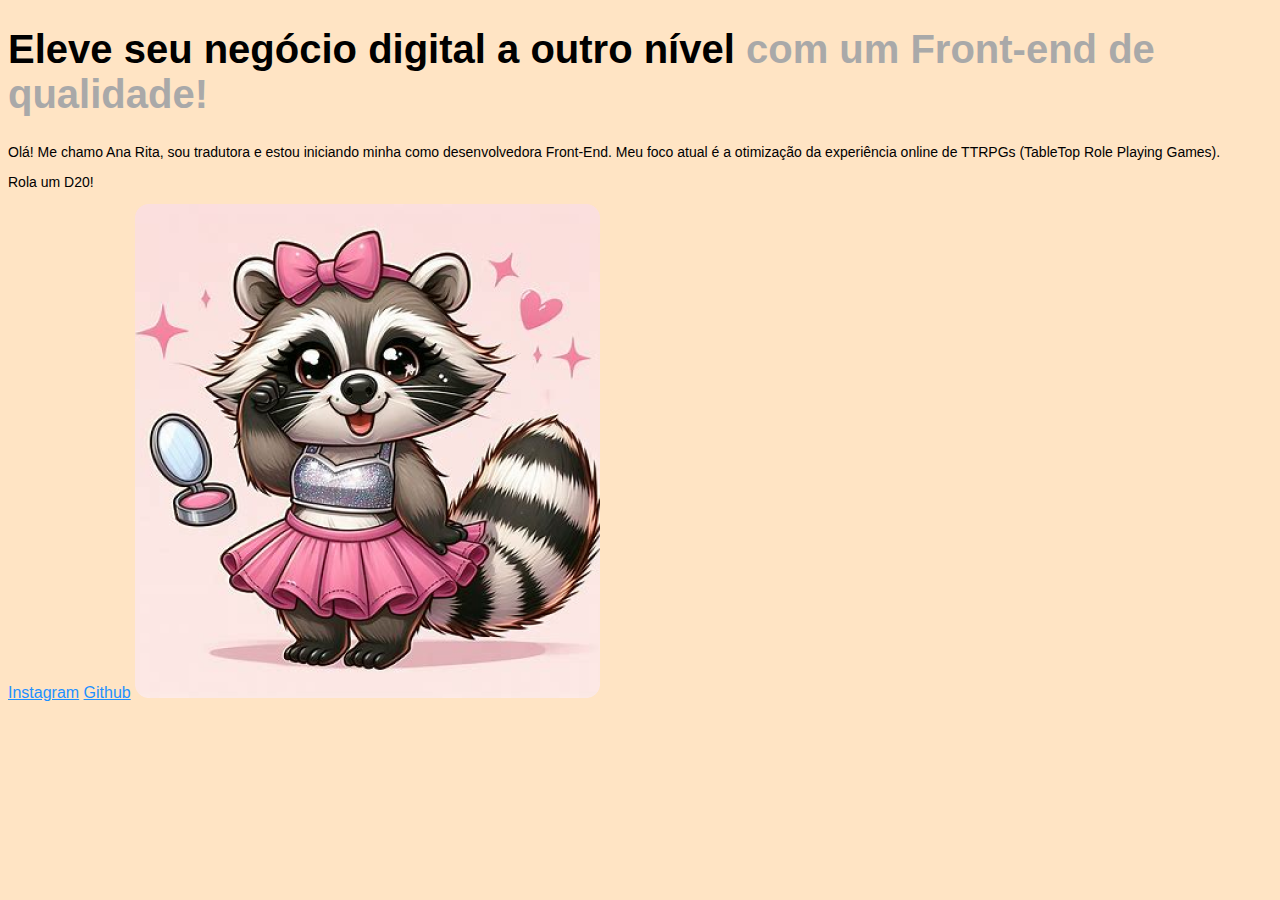
==== picklejar.html @ 23fe40ca "portifolio" ====
<!DOCTYPE html>
<html lang="pt-br">
    <head>
        <meta charset="UTF-8">
        <meta http-equiv="X-UA-Compatible" content="IE=edge">
        <meta name="viewport" content="width=device-width, initial-scale=1.0">
<title>Portfolio</title>
<link rel="stylesheet" href="estilo1.css">
    </head>
<body>
<header></header>
<main>
    <h1>Eleve seu negócio digital a outro nível <strong>com um Front-end de qualidade!</strong></h1>
    <p>Olá! Me chamo Ana Rita, sou tradutora e estou iniciando minha como desenvolvedora Front-End. Meu foco atual é a otimização da experiência online de TTRPGs (TableTop Role Playing Games).</p>
   <p>Rola um D20!</p>
    <a href="https://www.instagram.com/anaa_menozzi?igsh=MTR1a2t2djYxc2ljbw==">Instagram</a>
    <a href="https://www.github.com/AnaMenozzi">Github</a>
    <img src="Guaxi1.png" alt="Desenho de uma guaxinim de top de glitter e saia rodada rosa, usando um lacinho rosa na cabeça">
</main>
<footer></footer>
</body>
</html>
---- estilo1.css ----
body {
    background-color: bisque;
    color: black;
    font-family: 'Trebuchet MS', 'Lucida Sans Unicode', 'Lucida Grande', 'Lucida Sans', Arial, sans-serif;
}
h1 {
    font-size: 40px;
}
strong {
    color: darkgray;
}
p {
    font-size: 14px;
}
a {
    color: dodgerblue;
}
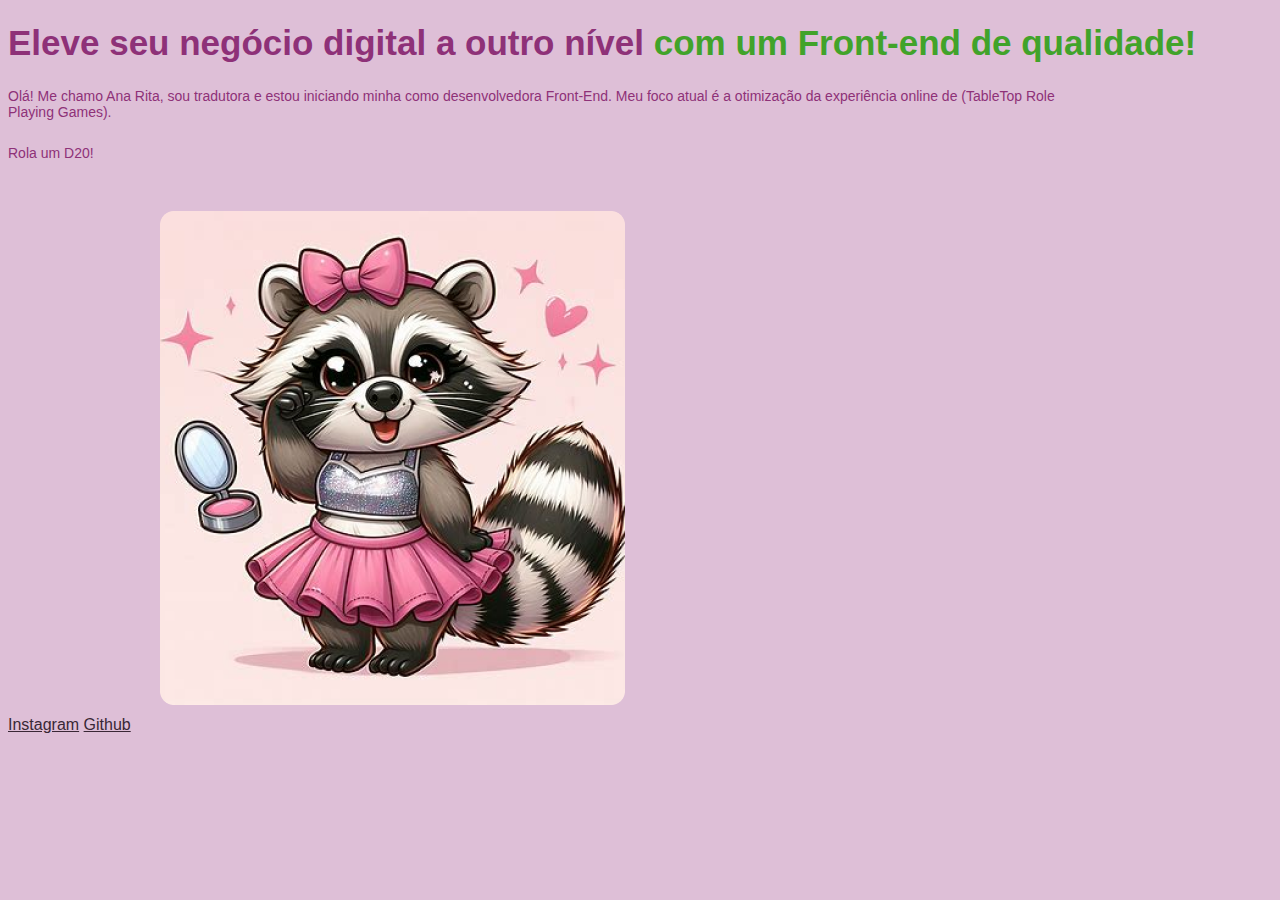
==== commit 3ca747f9: "atualização 1.5" ====
--- a/picklejar.html
+++ b/picklejar.html
@@ -5,17 +5,18 @@
         <meta http-equiv="X-UA-Compatible" content="IE=edge">
         <meta name="viewport" content="width=device-width, initial-scale=1.0">
 <title>Portfolio</title>
-<link rel="stylesheet" href="estilo1.css">
+<link rel="stylesheet" href="estilo2.css">
     </head>
 <body>
 <header></header>
 <main>
     <h1>Eleve seu negócio digital a outro nível <strong>com um Front-end de qualidade!</strong></h1>
-    <p>Olá! Me chamo Ana Rita, sou tradutora e estou iniciando minha como desenvolvedora Front-End. Meu foco atual é a otimização da experiência online de TTRPGs (TableTop Role Playing Games).</p>
+    <p>Olá! Me chamo Ana Rita, sou tradutora e estou iniciando minha como desenvolvedora Front-End. Meu foco atual é a otimização da experiência online de (TableTop Role Playing Games).</p>
    <p>Rola um D20!</p>
     <a href="https://www.instagram.com/anaa_menozzi?igsh=MTR1a2t2djYxc2ljbw==">Instagram</a>
     <a href="https://www.github.com/AnaMenozzi">Github</a>
     <img src="Guaxi1.png" alt="Desenho de uma guaxinim de top de glitter e saia rodada rosa, usando um lacinho rosa na cabeça">
+
 </main>
 <footer></footer>
 </body>
--- a/estilo2.css
+++ b/estilo2.css
@@ -0,0 +1,22 @@
+body  {
+    background-color: #DEBFD7;
+    color: #8E3178;
+    font-family: Verdana, Geneva, Tahoma, sans-serif
+}
+h1 {
+    font-size: 35px;
+}
+
+strong {
+    color: #41A32A;
+}
+p {
+    font-size: 14px;
+    margin: 25px 180px 25px 0px;
+}
+a {
+    color: #392735;
+}
+img {
+    margin: 25px 0px 25px 25px;
+}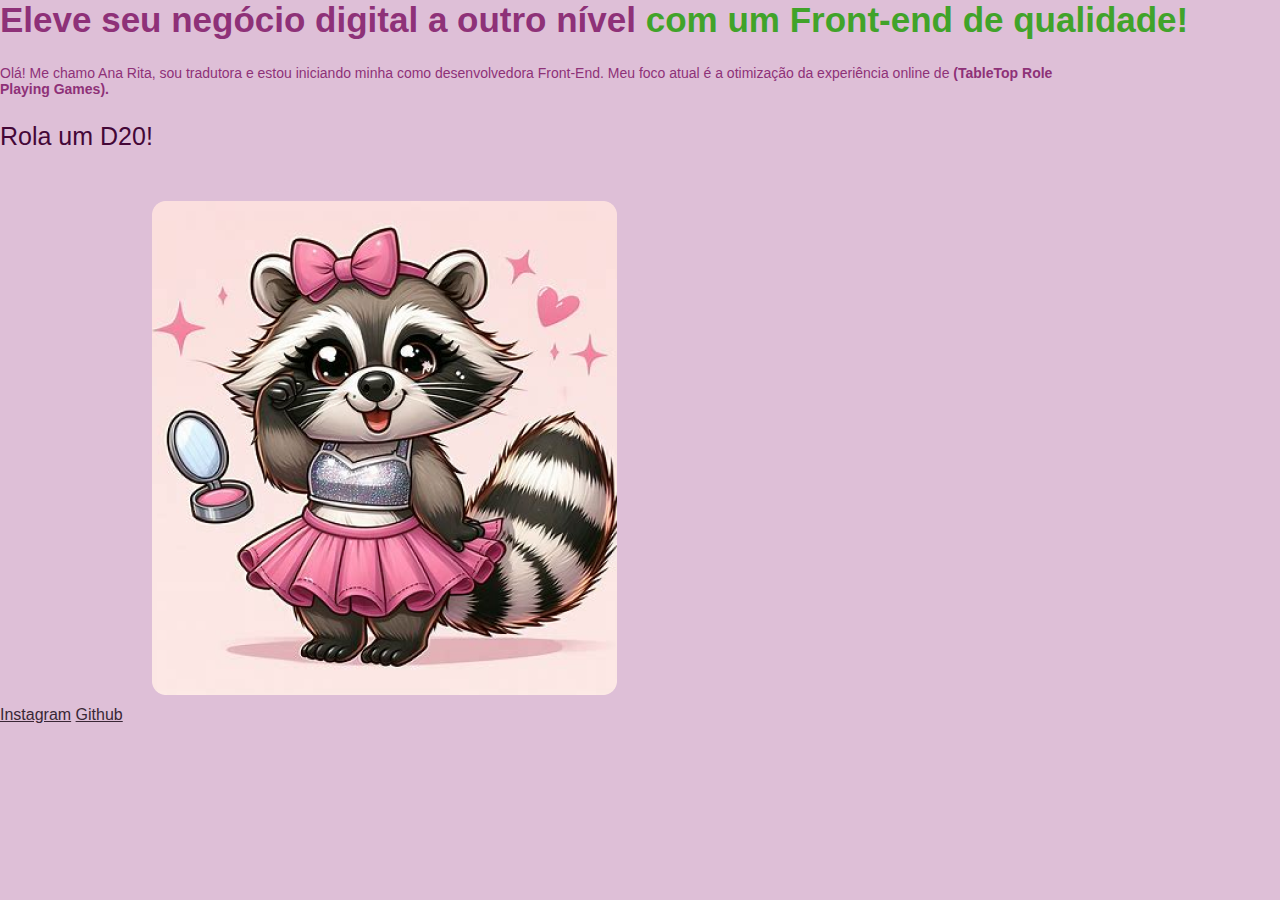
==== commit 3f6341a3: "picklejar 1.2" ====
--- a/picklejar.html
+++ b/picklejar.html
@@ -5,14 +5,14 @@
         <meta http-equiv="X-UA-Compatible" content="IE=edge">
         <meta name="viewport" content="width=device-width, initial-scale=1.0">
 <title>Portfolio</title>
-<link rel="stylesheet" href="estilo2.css">
+<link rel="stylesheet" href="estilo1.css">
     </head>
 <body>
 <header></header>
 <main>
-    <h1>Eleve seu negócio digital a outro nível <strong>com um Front-end de qualidade!</strong></h1>
-    <p>Olá! Me chamo Ana Rita, sou tradutora e estou iniciando minha como desenvolvedora Front-End. Meu foco atual é a otimização da experiência online de (TableTop Role Playing Games).</p>
-   <p>Rola um D20!</p>
+    <h1>Eleve seu negócio digital a outro nível <strong class="titulo-destaque">com um Front-end de qualidade!</strong></h1>
+    <p>Olá! Me chamo Ana Rita, sou tradutora e estou iniciando minha como desenvolvedora Front-End. Meu foco atual é a otimização da experiência online de <strong>(TableTop Role Playing Games).</strong></p>
+   <p class="texto-destaque">Rola um D20!</p>
     <a href="https://www.instagram.com/anaa_menozzi?igsh=MTR1a2t2djYxc2ljbw==">Instagram</a>
     <a href="https://www.github.com/AnaMenozzi">Github</a>
     <img src="Guaxi1.png" alt="Desenho de uma guaxinim de top de glitter e saia rodada rosa, usando um lacinho rosa na cabeça">
--- a/estilo1.css
+++ b/estilo1.css
@@ -0,0 +1,32 @@
+*{
+    margin: 0;
+    padding: 0;
+}
+
+body  {
+    background-color: #DEBFD7;
+    color: #8E3178;
+    font-family: Verdana, Geneva, Tahoma, sans-serif
+}
+h1 {
+    font-size: 35px;
+}
+
+.titulo-destaque {
+    color: #41A32A;
+}
+p {
+    font-size: 14px;
+    margin: 25px 180px 25px 0px;
+}
+
+.texto-destaque {
+    color: #440737;
+    font-size: 25px;
+}
+a {
+    color: #392735;
+}
+img {
+    margin: 25px 0px 25px 25px;
+}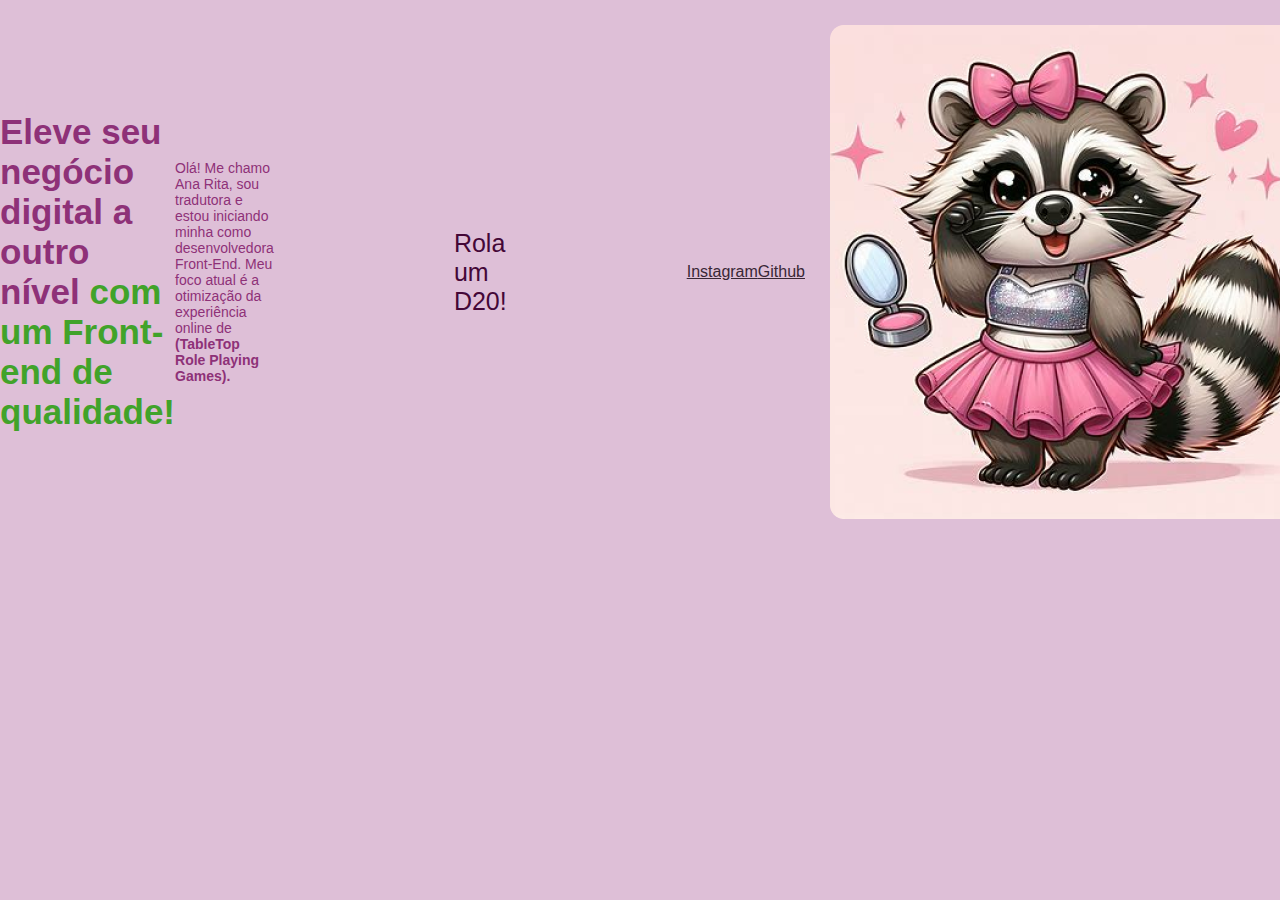
==== commit a2c70fce: "inicio de flexbox" ====
--- a/picklejar.html
+++ b/picklejar.html
@@ -9,7 +9,7 @@
     </head>
 <body>
 <header></header>
-<main>
+<main class="apresentacao">
     <h1>Eleve seu negócio digital a outro nível <strong class="titulo-destaque">com um Front-end de qualidade!</strong></h1>
     <p>Olá! Me chamo Ana Rita, sou tradutora e estou iniciando minha como desenvolvedora Front-End. Meu foco atual é a otimização da experiência online de <strong>(TableTop Role Playing Games).</strong></p>
    <p class="texto-destaque">Rola um D20!</p>
--- a/estilo1.css
+++ b/estilo1.css
@@ -4,6 +4,8 @@
 }
 
 body  {
+    height: 100vh;
+    box-sizing: border-box;
     background-color: #DEBFD7;
     color: #8E3178;
     font-family: Verdana, Geneva, Tahoma, sans-serif
@@ -14,6 +16,10 @@
 
 .titulo-destaque {
     color: #41A32A;
+}
+.apresentacao {
+    display: flex;
+    align-items: center;
 }
 p {
     font-size: 14px;
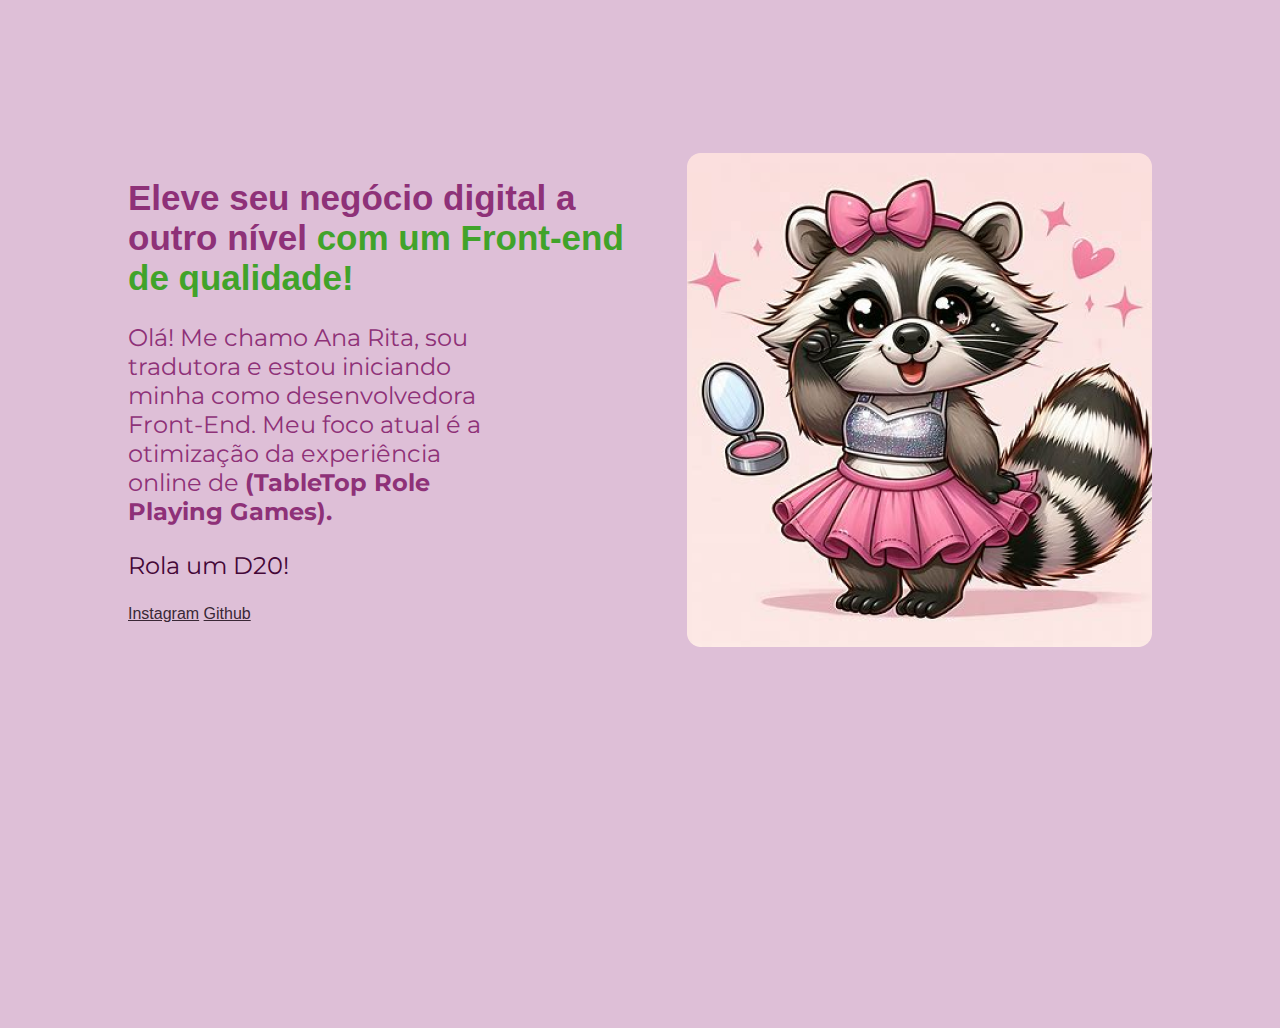
==== commit b92af958: "alterado fonte-width" ====
--- a/picklejar.html
+++ b/picklejar.html
@@ -10,11 +10,13 @@
 <body>
 <header></header>
 <main class="apresentacao">
-    <h1>Eleve seu negócio digital a outro nível <strong class="titulo-destaque">com um Front-end de qualidade!</strong></h1>
-    <p>Olá! Me chamo Ana Rita, sou tradutora e estou iniciando minha como desenvolvedora Front-End. Meu foco atual é a otimização da experiência online de <strong>(TableTop Role Playing Games).</strong></p>
-   <p class="texto-destaque">Rola um D20!</p>
-    <a href="https://www.instagram.com/anaa_menozzi?igsh=MTR1a2t2djYxc2ljbw==">Instagram</a>
-    <a href="https://www.github.com/AnaMenozzi">Github</a>
+    <section class="apresentacao__conteudo">
+        <h1 class="aparesentacao__conteudo__titulo">Eleve seu negócio digital a outro nível <strong class="titulo-destaque">com um Front-end de qualidade!</strong></h1>
+        <p class="apresentacao__conteudo__texto">Olá! Me chamo Ana Rita, sou tradutora e estou iniciando minha como desenvolvedora Front-End. Meu foco atual é a otimização da experiência online de <strong>(TableTop Role Playing Games).</strong></p>
+        <p class="texto-destaque">Rola um D20!</p>
+        <a href="https://www.instagram.com/anaa_menozzi?igsh=MTR1a2t2djYxc2ljbw==">Instagram</a>
+        <a href="https://www.github.com/AnaMenozzi">Github</a>
+    </section>
     <img src="Guaxi1.png" alt="Desenho de uma guaxinim de top de glitter e saia rodada rosa, usando um lacinho rosa na cabeça">
 
 </main>
--- a/estilo1.css
+++ b/estilo1.css
@@ -1,3 +1,5 @@
+@import url('https://fonts.googleapis.com/css2?family=Krona+One&family=Montserrat:ital@0;1&display=swap');
+
 *{
     margin: 0;
     padding: 0;
@@ -18,8 +20,21 @@
     color: #41A32A;
 }
 .apresentacao {
+    margin: 10%;
     display: flex;
     align-items: center;
+    justify-content: space-between;
+}
+.apresentacao__conteudo {
+    width: 651px;
+}
+.apresentacao__conteudo__titulo {
+    font-size: 36px;
+    font-family: "Krona One", sans-serif;  
+}
+.apresentacao__conteudo__texto{
+    font-size: 24px;
+    font-family: "Montserrat", sans-serif;
 }
 p {
     font-size: 14px;
@@ -28,7 +43,8 @@
 
 .texto-destaque {
     color: #440737;
-    font-size: 25px;
+    font-size: 24px;
+    font-family: "Montserrat", sans-serif;
 }
 a {
     color: #392735;
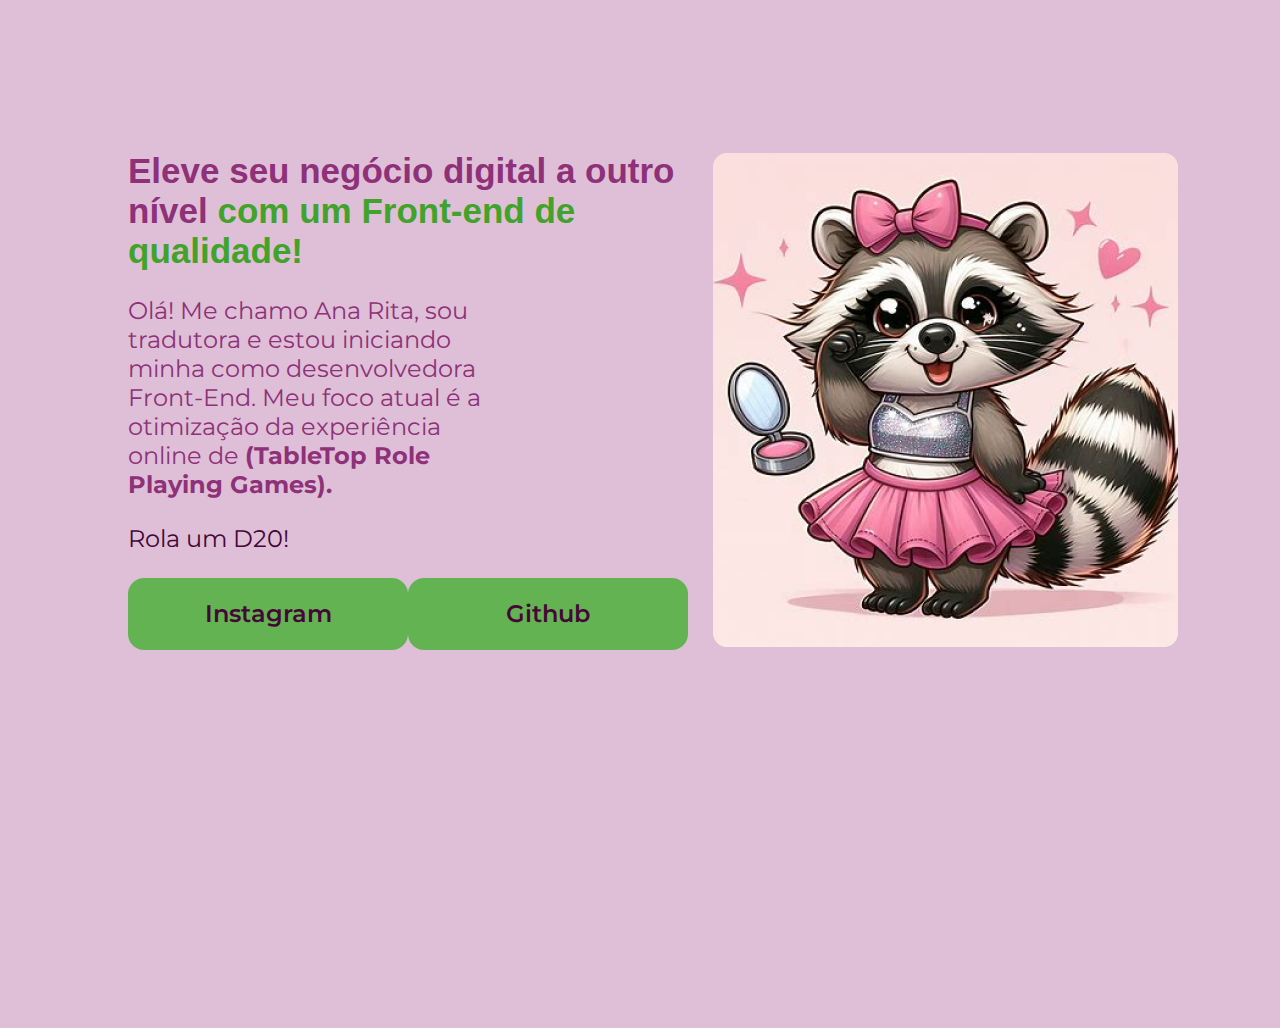
==== commit 44ad43d9: "Buttons" ====
--- a/picklejar.html
+++ b/picklejar.html
@@ -14,8 +14,10 @@
         <h1 class="aparesentacao__conteudo__titulo">Eleve seu negócio digital a outro nível <strong class="titulo-destaque">com um Front-end de qualidade!</strong></h1>
         <p class="apresentacao__conteudo__texto">Olá! Me chamo Ana Rita, sou tradutora e estou iniciando minha como desenvolvedora Front-End. Meu foco atual é a otimização da experiência online de <strong>(TableTop Role Playing Games).</strong></p>
         <p class="texto-destaque">Rola um D20!</p>
-        <a href="https://www.instagram.com/anaa_menozzi?igsh=MTR1a2t2djYxc2ljbw==">Instagram</a>
-        <a href="https://www.github.com/AnaMenozzi">Github</a>
+        <div class="apresentacao__links">
+            <a class="apresentacao__links__link" href="https://www.instagram.com/anaa_menozzi?igsh=MTR1a2t2djYxc2ljbw==">Instagram</a>
+            <a class="apresentacao__links__link" href="https://www.github.com/AnaMenozzi">Github</a>
+        </div>
     </section>
     <img src="Guaxi1.png" alt="Desenho de uma guaxinim de top de glitter e saia rodada rosa, usando um lacinho rosa na cabeça">
 
--- a/estilo1.css
+++ b/estilo1.css
@@ -40,7 +40,22 @@
     font-size: 14px;
     margin: 25px 180px 25px 0px;
 }
-
+.apresentacao__links{
+    display: flex;
+    justify-content: space-between;
+}
+.apresentacao__links__link{
+    background-color: #64b353;
+    width: 280px;
+    text-align: center;
+    border-radius: 16px;
+    font-size: 24px;
+    font-weight: 600;
+    padding: 21.5px 0;
+    text-decoration: none;
+    color: #440737;
+    font-family: "Montserrat", sans-serif;
+}
 .texto-destaque {
     color: #440737;
     font-size: 24px;
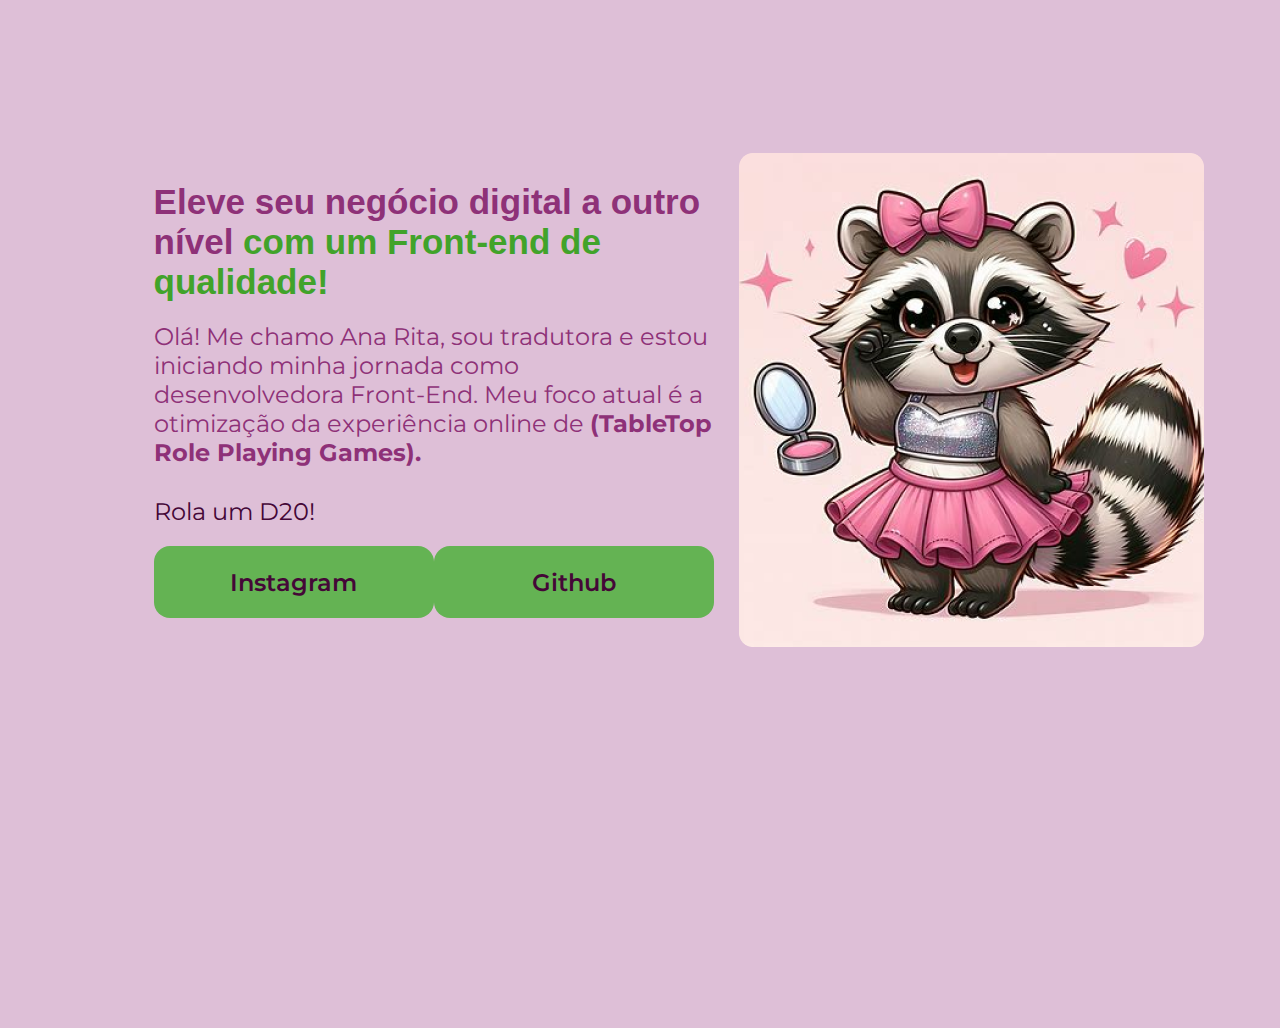
==== commit 5eeb355b: "margin-fix" ====
--- a/picklejar.html
+++ b/picklejar.html
@@ -12,7 +12,7 @@
 <main class="apresentacao">
     <section class="apresentacao__conteudo">
         <h1 class="aparesentacao__conteudo__titulo">Eleve seu negócio digital a outro nível <strong class="titulo-destaque">com um Front-end de qualidade!</strong></h1>
-        <p class="apresentacao__conteudo__texto">Olá! Me chamo Ana Rita, sou tradutora e estou iniciando minha como desenvolvedora Front-End. Meu foco atual é a otimização da experiência online de <strong>(TableTop Role Playing Games).</strong></p>
+        <p class="apresentacao__conteudo__texto">Olá! Me chamo Ana Rita, sou tradutora e estou iniciando minha jornada como desenvolvedora Front-End. Meu foco atual é a otimização da experiência online de <strong>(TableTop Role Playing Games).</strong></p>
         <p class="texto-destaque">Rola um D20!</p>
         <div class="apresentacao__links">
             <a class="apresentacao__links__link" href="https://www.instagram.com/anaa_menozzi?igsh=MTR1a2t2djYxc2ljbw==">Instagram</a>
--- a/estilo1.css
+++ b/estilo1.css
@@ -20,13 +20,16 @@
     color: #41A32A;
 }
 .apresentacao {
-    margin: 10%;
+    margin: 10% 12%;
     display: flex;
     align-items: center;
     justify-content: space-between;
 }
 .apresentacao__conteudo {
     width: 651px;
+    display: flex;
+    flex-direction: column;
+    gap: 10px;
 }
 .apresentacao__conteudo__titulo {
     font-size: 36px;
@@ -38,7 +41,7 @@
 }
 p {
     font-size: 14px;
-    margin: 25px 180px 25px 0px;
+    margin: 10px 0px 10px 0px;
 }
 .apresentacao__links{
     display: flex;
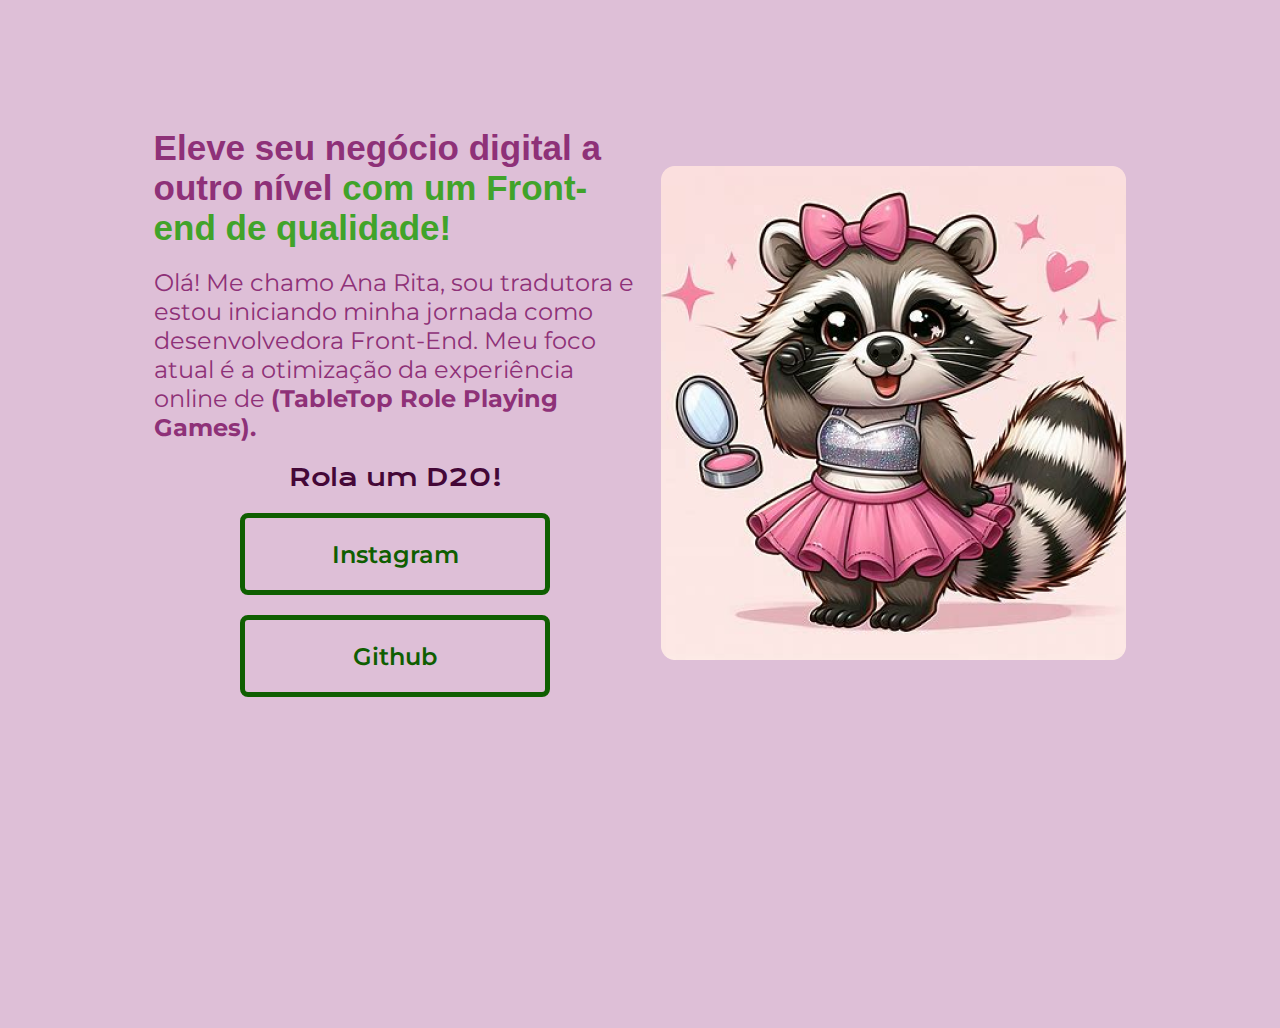
==== commit e9e7b472: "new-buttons-pt1" ====
--- a/picklejar.html
+++ b/picklejar.html
@@ -13,8 +13,8 @@
     <section class="apresentacao__conteudo">
         <h1 class="aparesentacao__conteudo__titulo">Eleve seu negócio digital a outro nível <strong class="titulo-destaque">com um Front-end de qualidade!</strong></h1>
         <p class="apresentacao__conteudo__texto">Olá! Me chamo Ana Rita, sou tradutora e estou iniciando minha jornada como desenvolvedora Front-End. Meu foco atual é a otimização da experiência online de <strong>(TableTop Role Playing Games).</strong></p>
-        <p class="texto-destaque">Rola um D20!</p>
         <div class="apresentacao__links">
+            <h2 class="apresentacao__links__subtitle">Rola um D20!</h2>
             <a class="apresentacao__links__link" href="https://www.instagram.com/anaa_menozzi?igsh=MTR1a2t2djYxc2ljbw==">Instagram</a>
             <a class="apresentacao__links__link" href="https://www.github.com/AnaMenozzi">Github</a>
         </div>
--- a/estilo1.css
+++ b/estilo1.css
@@ -45,24 +45,29 @@
 }
 .apresentacao__links{
     display: flex;
+    flex-direction: column;
     justify-content: space-between;
+    align-items: center;
+    gap: 20px;
 }
 .apresentacao__links__link{
-    background-color: #64b353;
-    width: 280px;
+    /* background-color: #64b353; */
+    width: 300px;
     text-align: center;
-    border-radius: 16px;
+    border: 5px solid;
+    border-radius: 8px;
     font-size: 24px;
     font-weight: 600;
     padding: 21.5px 0;
     text-decoration: none;
-    color: #440737;
+    color: #0f5e01;
     font-family: "Montserrat", sans-serif;
 }
-.texto-destaque {
+.apresentacao__links__subtitle {
     color: #440737;
     font-size: 24px;
-    font-family: "Montserrat", sans-serif;
+    font-family: "Krona one", sans-serif;
+    font-weight: 400;
 }
 a {
     color: #392735;
